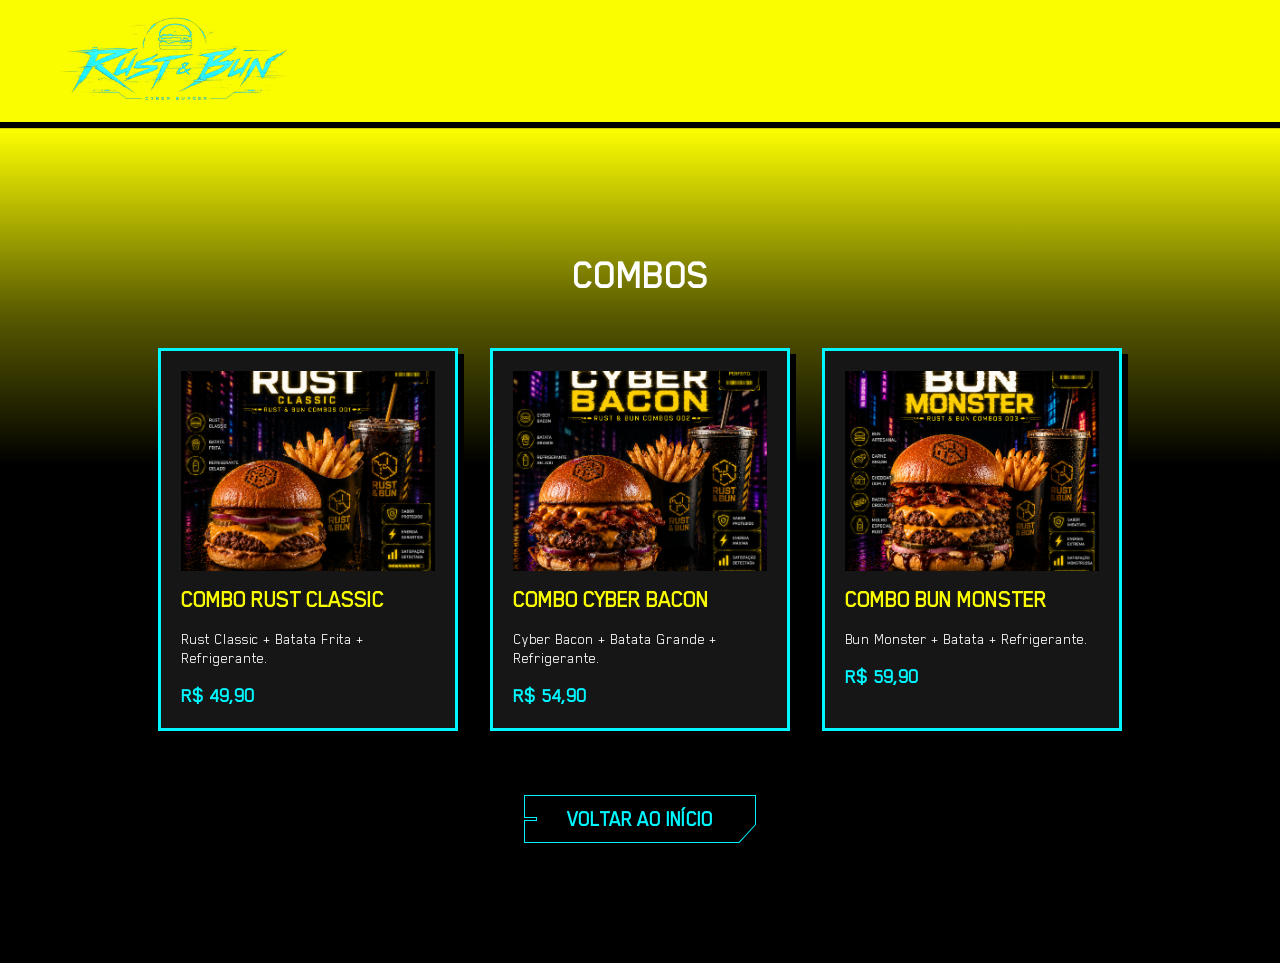
==== combos.html @ 74d65a18 "Cardapio Aumentado, e outras paginas criadas que direcionam a combos e sobremesas" ====
<!DOCTYPE html>
<html lang="pt-br">
<head>
    <meta charset="UTF-8">
    <meta name="viewport" content="width=device-width, initial-scale=1.0">
    <title>Combos | Rust & Bun</title>
    <link rel="stylesheet" href="styles.css">
</head>
<body>

<header class="header">
    <div class="container">
        <div class="navbar">
            <div class="logo">
                <a href="index.html">
                    <img src="Imagens/Logo/Rust & Bun.png" alt="">
                </a>
            </div>
        </div>
    </div>
</header>

<section class="cardapio" style="padding-top:120px;">
    <div class="container">

        <h2>Combos</h2>

        <div class="cardapio-grid">

            <div class="cardapio-item">
                <img src="Imagens/Combos/Combo1.png" alt="">
                <h3>Combo Rust Classic</h3>
                <p>Rust Classic + Batata Frita + Refrigerante.</p>
                <span>R$ 49,90</span>
            </div>

            <div class="cardapio-item">
                <img src="Imagens/Combos/Combo2.png" alt="">
                <h3>Combo Cyber Bacon</h3>
                <p>Cyber Bacon + Batata Grande + Refrigerante.</p>
                <span>R$ 54,90</span>
            </div>

            <div class="cardapio-item">
                <img src="Imagens/Combos/Combo3.png" alt="">
                <h3>Combo Bun Monster</h3>
                <p>Bun Monster + Batata + Refrigerante.</p>
                <span>R$ 59,90</span>
            </div>

        </div>

        <div class="cardapio-completo">
            <a class="botao" href="index.html">
                <span>VOLTAR AO INÍCIO</span>
            </a>
        </div>

    </div>
</section>

</body>
</html>
---- styles.css ----
* {
  margin: 0;
  padding: 0;
  box-sizing: border-box;
  font-family: Blender;
}
@font-face {
  font-family: 'Blender';
  src: url('Fonte/BlenderPro-Book.ttf') format('truetype');
}
@media (max-width:768px){

    .navbar{
        flex-direction:column;
        gap:20px;
    }

    .menu{
        justify-content:center;
        gap:1rem;
    }

    .sobre-flex{
        flex-direction:column;
    }

    .footer-content{
        gap:2rem;
    }

    .hero_section{
        height:600px;
    }

}


h1,h2,h3,h4,h5,h6{
  text-transform: uppercase;
}
body {
  background-color: #fafc01;
}
.container {
  max-width: 1200px;
  margin: 0 auto;
  padding: 0 20px;
}
.header {
  background-color: rgba(250, 252, 1, 0.7);
  box-shadow: 0 6px 1px rgba(0, 0, 0);
  padding: 1rem 0;
  position: sticky;
  top: 0;
  z-index: 99;
}
.logo img {
  width: auto;
  height: 85px;
}
.navbar {
  display: flex;
  align-items: center;
  justify-content: space-between;
  flex-wrap: wrap;
  text-transform: uppercase;
}
.menu {
  display: flex;
  gap: clamp(1rem, 2vw, 3rem);
  flex-wrap: wrap;
  font-weight: bold;
  font-size: 17px;
}
.menu a {
  text-decoration: none;
  color: black;
  padding: 3px;
  padding-left: 5px;
  text-shadow: 0 0 5px white, 0 0 10px white;
  position: relative;
}
.menu a:hover {
  border-bottom: 2px solid #000;
}

.itens{
  position: relative;
}
.itens:hover{
  transform: translateX(5px);
  scale: 0.95;
}
.itens::after {
  content: "";
  position: absolute;
  top: 1px;
  left: -10px;
  width: 2px;
  height: 20px;
  background: black;
  transform: rotate(25deg);
  transform-origin: top left;
  opacity: 0;
  transition: opacity 0.3s;
}
.itens::before{
  content: "";
  position: absolute;
  top: 1px;
  left: -3px;
  width: 2px;
  height: 20px;
  background: black;
  transform: rotate(25deg);
  transform-origin: top left;
  opacity: 0;
  transition: opacity 0.3s;
}

.itens:hover::after, .itens:hover::before {
  opacity: 1;
}

.hero_section {
  position: relative;
  z-index: 1;
  width: 100%;
  height: 1000px;
  min-height: 600px;
  max-height: 102vh;
  background: #000;
  display: flex;
  align-items: center;
  justify-content: center;
}
.hero_section:hover > a {
  flex: 25% 1 1;
}
.hero_section > a {
  position: relative;
  overflow: hidden;
  display: flex;
  align-items: center;
  justify-content: center;
  flex: 33.333% 1 1;
  height: 100%;
  transition: all 0.3s ease;
}
.hero_section > a + a {
  border-left: 5px solid #00f7ff;
}
.hero_section > a:hover {
  flex: 50% 1 1;
}
.hero_section > a:hover img {
  opacity: 0.5;
}
.hero_section > a:hover .img_cima_hero {
  opacity: 1;
  transform: translate(-50%, -50%) scale(1);
  transition: all 0.7s cubic-bezier(0.68, -0.55, 0.265, 1.55);
}
.hero_section img {
  position: absolute;
  top: 50%;
  left: 50%;
  margin: auto;
  transform: translate(-50%, -50%);
  transition: all 1s;
}
.hero_section .img_cima_hero {
  max-width: 75%;
  max-height: 60%;
  max-height: calc(100% - 250px);
  opacity: 0;
  transform: translate(-50%, -50%) scale(0);
  transition: all 0.3s cubic-bezier(0.68, -0.55, 0.265, 1.55);
}
.svg-baixo{
  width: 100%;
  display: block;
}
.svg-cima{
  transform: rotateX(180deg);
  width: 100%;
  display: block;
  margin-bottom: -1px;
}
footer {
  background-color: #000000;
  padding:30px;
  justify-content: space-between;
}

.footer-section a:hover {
  text-decoration: underline;
}

.footer-content {
  display: flex;
  justify-content: center;
  gap: clamp(2rem, 5vw, 9rem);
  flex-wrap: wrap;
}

.footer-section {
  display: flex;
  flex-direction: column;
  color: white;
}

.footer-section h3 {
  font-weight: bold;
  color: white;
  margin: 0 20px 20px 0;
  font-size: 20px;
}

.footer-section a, p {
  text-decoration: none;
  color: white;
  margin-bottom: 15px;
  margin-left: 10px;
}

.footer-img {
  justify-content: center;
}

.footer-section img {
  height: 100px;
  width: auto;
}

.footer-bottom {
  text-align: center;
  margin-top: 60px;
  border-top: 1px solid white;
  padding-top: 10px;
  color: white;
}

.footer-bottom p {
  padding-top: 15px;
}

.sobre{
    padding: 80px;
    display: flex;
    align-items: center;
    justify-content: space-between;
    gap: 80px;

}

.sobre-flex{
    display: flex;
    gap: 3rem;
    align-items: center; 
}

.sobre-imagem{
    flex: 1;
}

.sobre-imagem img{
    width: 100%;
    border-radius: 10px;
}


.sobre-texto{
    flex: 1;
    display: flex;
    flex-direction: column;
    gap: 15px;
    z-index: 2;
}

.sobre-texto h2{
    font-size: 2.5rem;
    color: #000000;
}

.sobre-texto p{
    color: #000000;
    font-size: 1.1rem;
}

.exclusividade{
    list-style: none;
    margin-top: 15px;
    display: flex;
    flex-direction: column;
    gap: 1px;
}


.cardapio {
  margin-top: 10px;
  padding: 43.75rem 0 4rem ;
  background: linear-gradient(0deg, #000 0%,#000 60%, #595a00 78%, #fafc01 100%);
}

.cardapio h2 {
  text-align: center;
  font-size: 2.5rem;
  color: white;
  margin-bottom: 3rem;
}

.cardapio-grid {
  display: flex;
  justify-content: center;
  gap: 2rem;
  flex-wrap: wrap;
}

.cardapio-item {
  background-color: #161616;
  color: white;
  width: 300px;
  padding: 20px;
  border: 3px solid #00f7ff;
  box-shadow: 6px 6px 0 black;
  display: flex;
  flex-direction: column;
  gap: 15px;
  transition: transform 0.3s ease, box-shadow 0.3s ease;
}

.cardapio-item:hover {
  transform: translateY(-10px) scale(1.03);
  box-shadow: 10px 10px 0 #00f7ff;
}

.cardapio-item img {
  width: auto;
  height: 200px;
  object-fit: cover;
  background-color: #2c2c2c;
  transition: opacity 0.3s ease;
}

.cardapio-item:hover img {
  opacity: 0.85;
}

.cardapio-item h3 {
  font-size: 1.5rem;
  color: #fafc01;
  transition: color 0.3s ease;
}

.cardapio-item:hover h3 {
  color: #00f7ff;
}

.cardapio-item p {
  color: white;
  margin: 0;
  font-size: 1rem;
}

.cardapio-item span {
  color: #00f7ff;
  font-weight: bold;
  font-size: 1.3rem;
}
.cardapio-completo {
    padding: 64px 0 56px;
    text-align: center
}
.botao {
    border-image: url(SVG/Botao.svg) 0 20 fill;
    color: #00f7ff;
    align-items: center;
    border-style: solid;
    border-width: 0 20px;
    cursor: pointer;
    display: inline-flex;
    height: 48px;
    justify-content: center;
    min-width: 232px;
    text-align: center;
    text-decoration: none;
    text-transform: uppercase;
    user-select: none
}
.botao span{
  font-size: 22px;
    font-style: normal;
    font-weight: 700;
    line-height: 110%
}
.unidades {
    background: #fafc01;
    padding: 100px 0;
}

.unidades h2 {
    text-align: center;
    color: #000;
    font-size: 2.8rem;
    margin-bottom: 50px;
    letter-spacing: 2px;
    text-transform: uppercase;
}

.unidades-grid {
    display: grid;
    grid-template-columns: repeat(auto-fit, minmax(260px, 1fr));
    gap: 30px;
}

.unidade-card {
    background: #111;
    padding: 25px;
    border-radius: 12px;
    border: 3px solid #00f7ff;
    transition: 0.3s;
}

.unidade-card:hover {
    transform: translateY(-6px);
    box-shadow: 0 0 20px rgba(0, 247, 255, 0.6);
}

.unidade-card h3 {
    color: #00f7ff;
    font-size: 1.5rem;
    margin-bottom: 12px;
}

.unidade-card p {
    color: #fff;
    margin-bottom: 15px;
    line-height: 1.5;
}

.unidade-card span {
    color: #fafc01;
    font-weight: bold;
}
.depoimentos{
    padding: 100px 0;
}

.depoimentos h2{
    text-align: center;
    font-size: 2.8rem;
    margin-bottom: 50px;
    color: #111;
}
.depoimentos-grid{
    display: flex;
    flex-wrap: wrap;
    justify-content: center;
    gap: 30px;
    width: 100%;
}

.depoimento-card{
    width: 300px;
    padding: 25px;
}

.depoimento-card{
    background: #fff47a;
    border: 3px solid #00f7ff;
    border-radius: 12px;
    padding: 25px;
    box-shadow: 0 0 15px rgba(0, 247, 255, 0.3);
    transition: 0.3s;
}

.depoimento-card:hover{
    transform: translateY(-8px);
    box-shadow: 0 0 25px rgba(0, 247, 255, 0.7);
}

.depoimento-card p{
    color: #222;
    font-size: 1rem;
    line-height: 1.7;
    margin-bottom: 20px;
}

.depoimento-card h3{
    color: #00aab0;
    font-size: 1rem;
    text-align: right;
}
.svg-baixo{
    width: 100%;
    display: block;
    margin-top: 50px;
}
.svg-cima{
    transform: rotateX(180deg);
    width: 100%;
    display: block;
    margin-bottom: -1px;
}
.cardapio-expandido{
    margin-top: 50px;
}

.cardapio-expandido summary{
    list-style: none;
}

.cardapio-expandido summary::-webkit-details-marker{
    display: none;
}

.extra-produtos{
    margin-top: 50px;
}
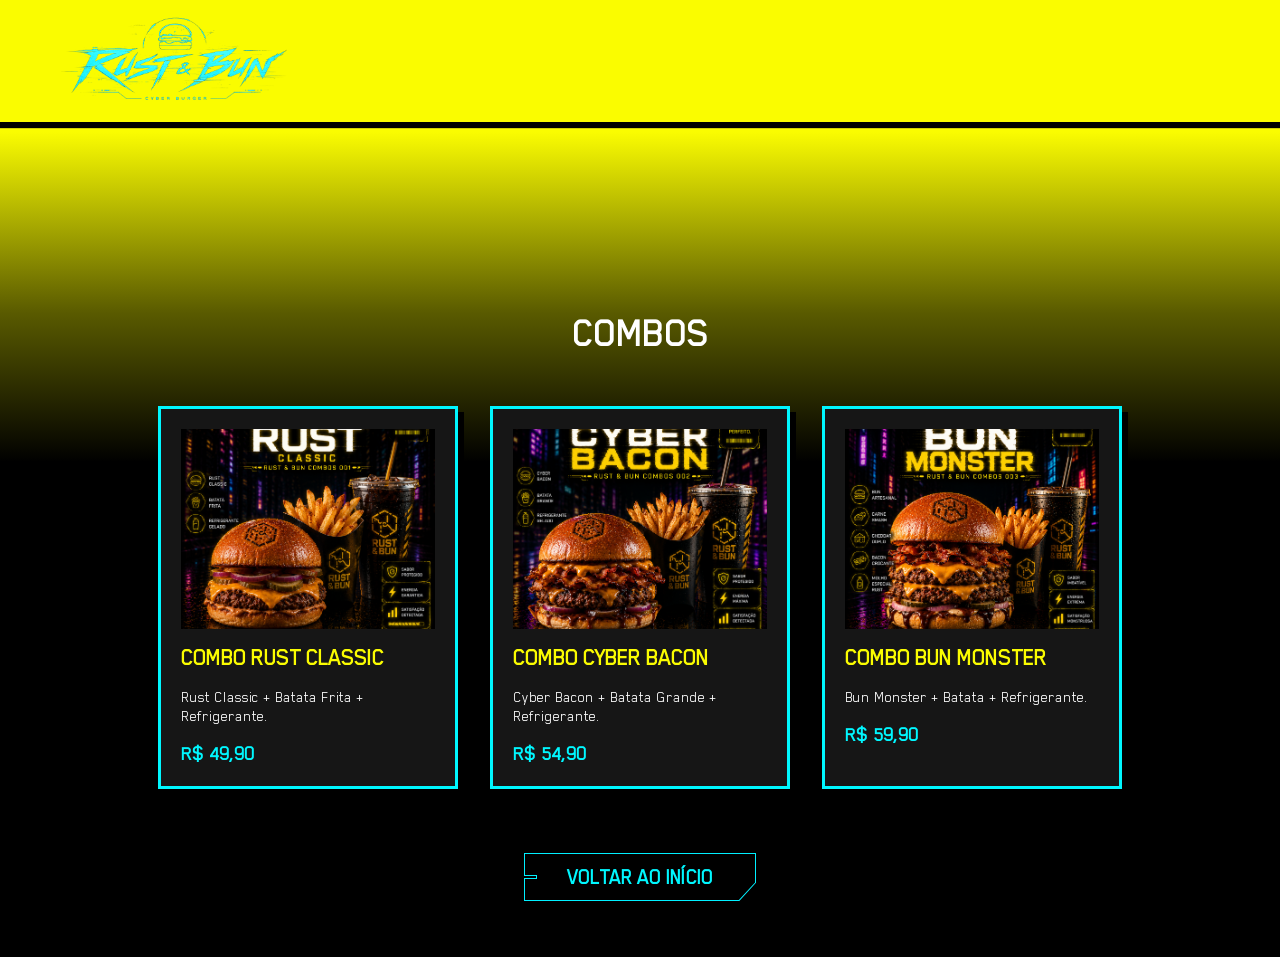
==== commit 6bb4e39d: "Toques finais" ====
--- a/combos.html
+++ b/combos.html
@@ -20,7 +20,7 @@
     </div>
 </header>
 
-<section class="cardapio" style="padding-top:120px;">
+<section class="cardapio2">
     <div class="container">
 
         <h2>Combos</h2>
--- a/styles.css
+++ b/styles.css
@@ -245,48 +245,6 @@
   padding-top: 15px;
 }
 
-.sobre{
-    padding: 80px;
-    display: flex;
-    align-items: center;
-    justify-content: space-between;
-    gap: 80px;
-
-}
-
-.sobre-flex{
-    display: flex;
-    gap: 3rem;
-    align-items: center; 
-}
-
-.sobre-imagem{
-    flex: 1;
-}
-
-.sobre-imagem img{
-    width: 100%;
-    border-radius: 10px;
-}
-
-
-.sobre-texto{
-    flex: 1;
-    display: flex;
-    flex-direction: column;
-    gap: 15px;
-    z-index: 2;
-}
-
-.sobre-texto h2{
-    font-size: 2.5rem;
-    color: #000000;
-}
-
-.sobre-texto p{
-    color: #000000;
-    font-size: 1.1rem;
-}
 
 .exclusividade{
     list-style: none;
@@ -302,7 +260,17 @@
   padding: 43.75rem 0 4rem ;
   background: linear-gradient(0deg, #000 0%,#000 60%, #595a00 78%, #fafc01 100%);
 }
-
+.cardapio2 {
+  margin-top: 10px;
+  padding-top:178px;
+  background: linear-gradient(0deg, #000 0%,#000 60%, #595a00 78%, #fafc01 100%);
+}
+.cardapio2 h2 {
+  text-align: center;
+  font-size: 2.5rem;
+  color: white;
+  margin-bottom: 3rem;
+}
 .cardapio h2 {
   text-align: center;
   font-size: 2.5rem;
@@ -444,7 +412,7 @@
     font-weight: bold;
 }
 .depoimentos{
-    padding: 100px 0;
+    padding: 120px 0 180px;
 }
 
 .depoimentos h2{
@@ -495,7 +463,6 @@
 .svg-baixo{
     width: 100%;
     display: block;
-    margin-top: 50px;
 }
 .svg-cima{
     transform: rotateX(180deg);
@@ -517,4 +484,59 @@
 
 .extra-produtos{
     margin-top: 50px;
+}
+
+
+
+
+.sobre{
+  background-color: black;
+  padding: 100px 0 100px 0;
+}
+.sobre-card{
+    display:flex;
+    align-items:center;
+    gap:80px;
+    padding:70px;
+    border:2px solid #00f7ff;
+    box-shadow:0 0 25px rgba(0,247,255,.3),0 0 80px rgba(0,247,255,.15);
+    backdrop-filter: blur(10px);
+    border-radius:20px;
+}
+.tag-neon{
+    display:inline-block;
+    margin-bottom:20px;
+    padding:8px 18px;
+    background:#00f7ff;
+    color:black;
+    font-weight:bold;
+    letter-spacing:2px;
+}
+.sobre-card h2{
+    font-size:4rem;
+    color:#fafc01;
+    margin-bottom:25px;
+    text-shadow:0 0 20px rgba(250,252,1,.4);
+}
+.sobre-card p{
+    color:white;
+    font-size:1.1rem;
+    line-height:1.8;
+    margin-bottom:20px;
+}
+.sobre-imagem{
+    flex:1;
+    display:flex;
+    justify-content:center;
+}
+.sobre-imagem img{
+    width:100%;
+    max-width:500px;
+    z-index:2;
+}
+.circulo{
+    width:450px;
+    height:450px;
+    border-radius:50%;
+    z-index:1;
 }
